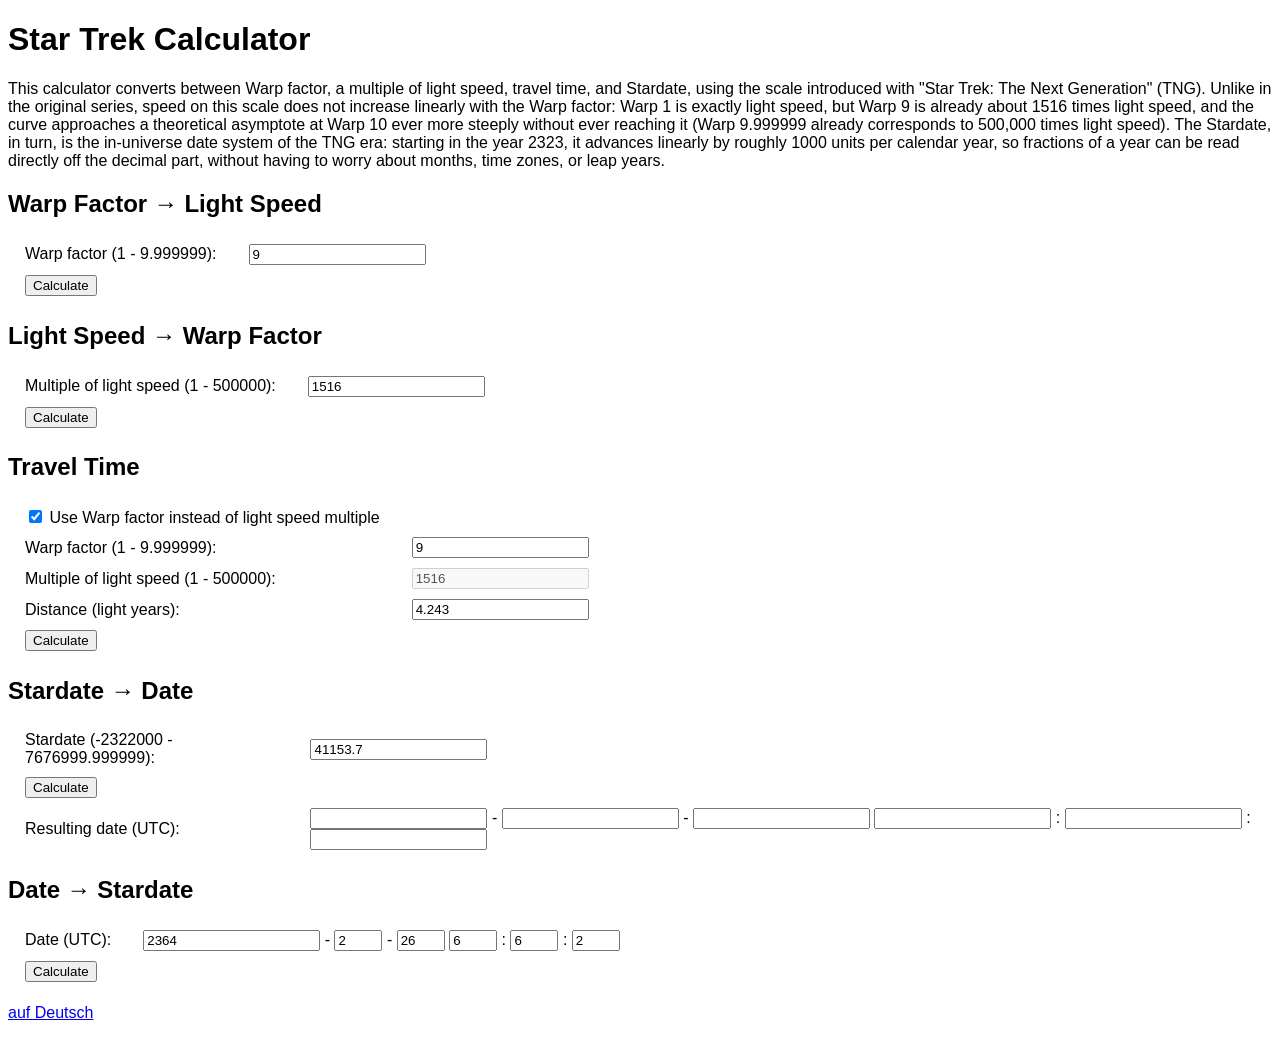
==== Web/en/index.html @ e73eb0ef "html" ====
<!DOCTYPE HTML>
<html lang="en">
    <head>
        <title>Star Trek Calculator - Warp Factor, Light Speed &amp; Stardate Converter</title>
        <meta http-equiv="content-type" content="text/html; charset=utf-8" />
        <meta name="viewport" content="width=device-width; initial-scale=1" />
        <meta name="description" content="Free online Star Trek calculator: convert Warp factor to light speed, light speed to Warp factor, calculate travel time, and convert between Stardates and calendar dates." />
        <meta name="keywords" content="Star Trek, Star Trek calculator, Warp factor, Warp speed, light speed calculator, Stardate converter, Stardate calculator, travel time calculator, Star Trek TNG" />
        <meta name="author" content="DJDoena" />
        <meta name="robots" content="index, follow" />
        <link rel="canonical" href="https://doena-soft.de/StarTrekCalc/en/index.html" />
        <link rel="alternate" hreflang="en" href="https://doena-soft.de/StarTrekCalc/en/index.html" />
        <link rel="alternate" hreflang="de" href="https://doena-soft.de/StarTrekCalc/index.html" />
        <meta property="og:title" content="Star Trek Calculator" />
        <meta property="og:description" content="Convert Warp factor to light speed, light speed to Warp factor, travel time, and Stardates to calendar dates." />
        <meta property="og:type" content="website" />
        <meta property="og:url" content="https://doena-soft.de/StarTrekCalc/en/index.html" />
        <meta property="og:locale" content="en_US" />
        <script src="../StarTrekCalculatorSolver.js"></script>
        <script src="../StarTrekCalculator.js"></script>
        <style>
            table td, table th
            {
                padding: 4px 15px;
            }
        </style>
    </head>
    <body style="font-family: Verdana, Geneva, sans-serif;" onload="toggleTravelTimeInputMode();">
        <h1>Star Trek Calculator</h1>
        <p>
            This calculator converts between Warp factor, a multiple of light speed, travel time,
            and Stardate, using the scale introduced with "Star Trek: The Next Generation" (TNG).
            Unlike in the original series, speed on this scale does not increase linearly with the
            Warp factor: Warp 1 is exactly light speed, but Warp 9 is already about 1516 times light
            speed, and the curve approaches a theoretical asymptote at Warp 10 ever more steeply
            without ever reaching it (Warp 9.999999 already corresponds to 500,000 times light
            speed). The Stardate, in turn, is the in-universe date system of the TNG era: starting
            in the year 2323, it advances linearly by roughly 1000 units per calendar year, so
            fractions of a year can be read directly off the decimal part, without having to worry
            about months, time zones, or leap years.
        </p>

        <h2>Warp Factor &rarr; Light Speed</h2>
        <form>
            <table>
                <tr>
                    <td>Warp factor (1 - 9.999999):</td>
                    <td><input type="number" id="warpFactorInput" min="1" max="9.999999" step="any" value="9" /></td>
                </tr>
                <tr>
                    <td><input type="button" value="Calculate" onClick="calculateWarpToLightSpeed('en');" /></td>
                    <td id="warpToLightSpeedOutput"></td>
                </tr>
            </table>
        </form>

        <h2>Light Speed &rarr; Warp Factor</h2>
        <form>
            <table>
                <tr>
                    <td>Multiple of light speed (1 - 500000):</td>
                    <td><input type="number" id="lightSpeedInput" min="1" max="500000" step="any" value="1516" /></td>
                </tr>
                <tr>
                    <td><input type="button" value="Calculate" onClick="calculateLightSpeedToWarp('en');" /></td>
                    <td id="lightSpeedToWarpOutput"></td>
                </tr>
            </table>
        </form>

        <h2>Travel Time</h2>
        <form>
            <table>
                <tr>
                    <td><input type="checkbox" id="travelTimeUseWarp" checked onClick="toggleTravelTimeInputMode();" /> Use Warp factor instead of light speed multiple</td>
                    <td></td>
                </tr>
                <tr>
                    <td>Warp factor (1 - 9.999999):</td>
                    <td><input type="number" id="travelTimeWarpInput" min="1" max="9.999999" step="any" value="9" /></td>
                </tr>
                <tr>
                    <td>Multiple of light speed (1 - 500000):</td>
                    <td><input type="number" id="travelTimeLightSpeedInput" min="1" max="500000" step="any" value="1516" disabled /></td>
                </tr>
                <tr>
                    <td>Distance (light years):</td>
                    <td><input type="number" id="travelTimeLightYearsInput" min="0" step="any" value="4.243" /></td>
                </tr>
                <tr>
                    <td><input type="button" value="Calculate" onClick="calculateTravelTime('en');" /></td>
                    <td id="travelTimeOutput"></td>
                </tr>
            </table>
        </form>

        <h2>Stardate &rarr; Date</h2>
        <form>
            <table>
                <tr>
                    <td>Stardate (-2322000 - 7676999.999999):</td>
                    <td><input type="number" id="stardateInput" min="-2322000" max="7676999.999999" step="any" value="41153.7" /></td>
                </tr>
                <tr>
                    <td><input type="button" value="Calculate" onClick="calculateStardateToNormalDate('en');" /></td>
                    <td id="stardateToNormalDateOutput"></td>
                </tr>
                <tr>
                    <td>Resulting date (UTC):</td>
                    <td>
                        <input type="number" id="stardateResultYear" size="4" readonly /> -
                        <input type="number" id="stardateResultMonth" size="2" readonly /> -
                        <input type="number" id="stardateResultDay" size="2" readonly />
                        <input type="number" id="stardateResultHour" size="2" readonly /> :
                        <input type="number" id="stardateResultMinute" size="2" readonly /> :
                        <input type="number" id="stardateResultSecond" size="2" readonly />
                    </td>
                </tr>
            </table>
        </form>

        <h2>Date &rarr; Stardate</h2>
        <form>
            <table>
                <tr>
                    <td>Date (UTC):</td>
                    <td>
                        <input type="number" id="normalDateYear" size="4" value="2364" /> -
                        <input type="number" id="normalDateMonth" size="2" min="1" max="12" value="2" /> -
                        <input type="number" id="normalDateDay" size="2" min="1" max="31" value="26" />
                        <input type="number" id="normalDateHour" size="2" min="0" max="23" value="6" /> :
                        <input type="number" id="normalDateMinute" size="2" min="0" max="59" value="6" /> :
                        <input type="number" id="normalDateSecond" size="2" min="0" max="59" value="2" />
                    </td>
                </tr>
                <tr>
                    <td><input type="button" value="Calculate" onClick="calculateNormalDateToStardate('en');" /></td>
                    <td id="normalDateToStardateOutput"></td>
                </tr>
            </table>
        </form>
        <p>
            <a href="../index.html">auf Deutsch</a>
        </p>
    </body>
</html>
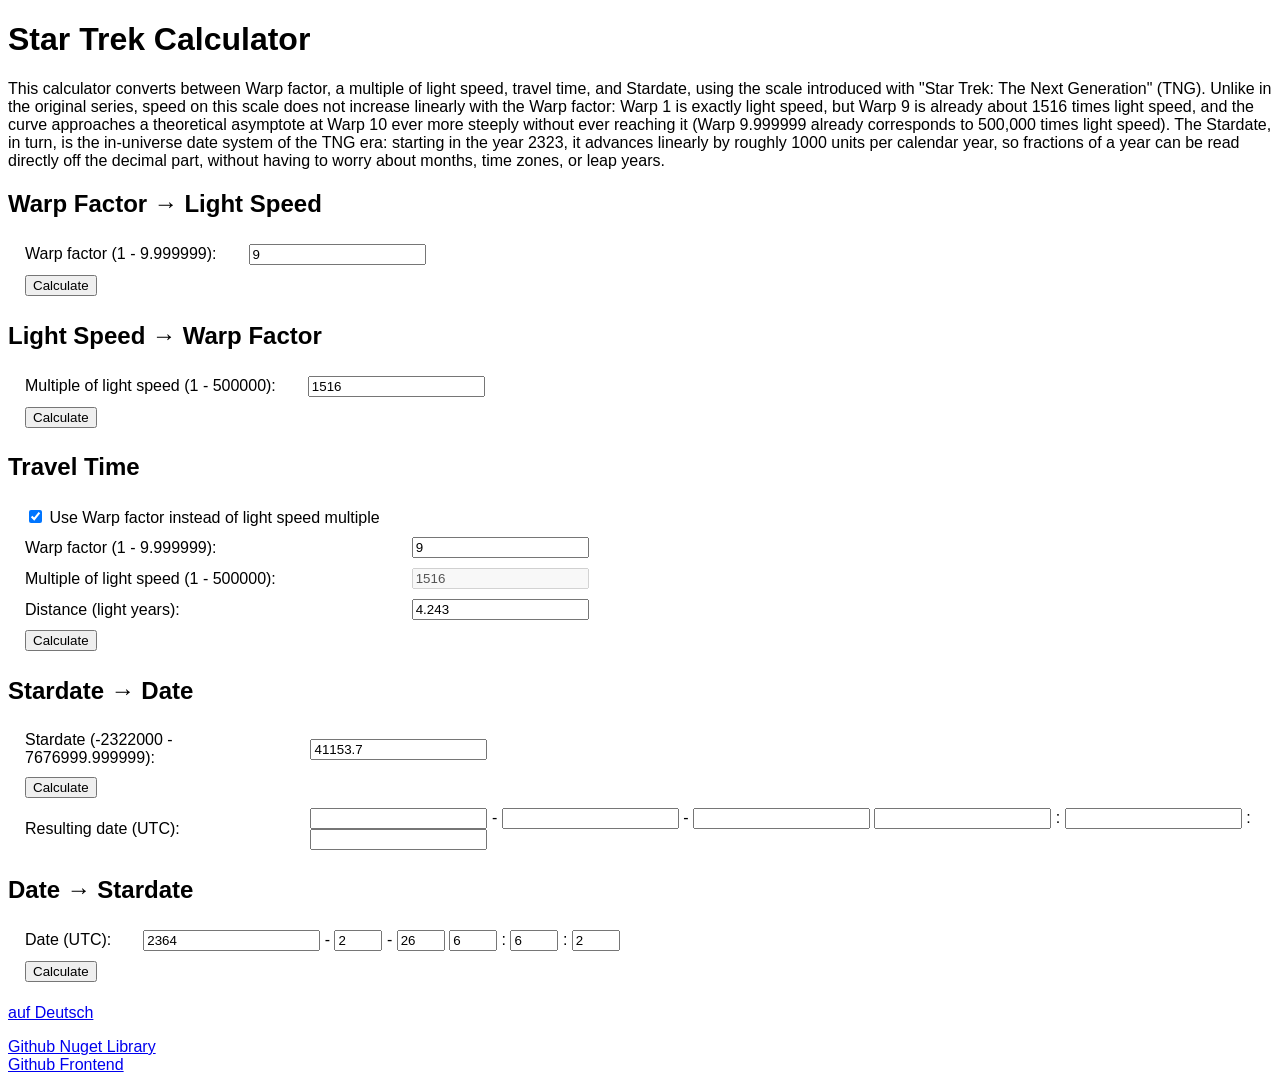
==== commit 619faa14: "html" ====
--- a/Web/en/index.html
+++ b/Web/en/index.html
@@ -142,5 +142,9 @@
         <p>
             <a href="../index.html">auf Deutsch</a>
         </p>
+        <p>
+            <a href="https://github.com/DJDoena/DoenaSoft.StarTrekCalculator">Github Nuget Library</a><br />
+            <a href="https://github.com/DJDoena/StarTrekCalculator">Github Frontend</a>
+        </p>
     </body>
 </html>
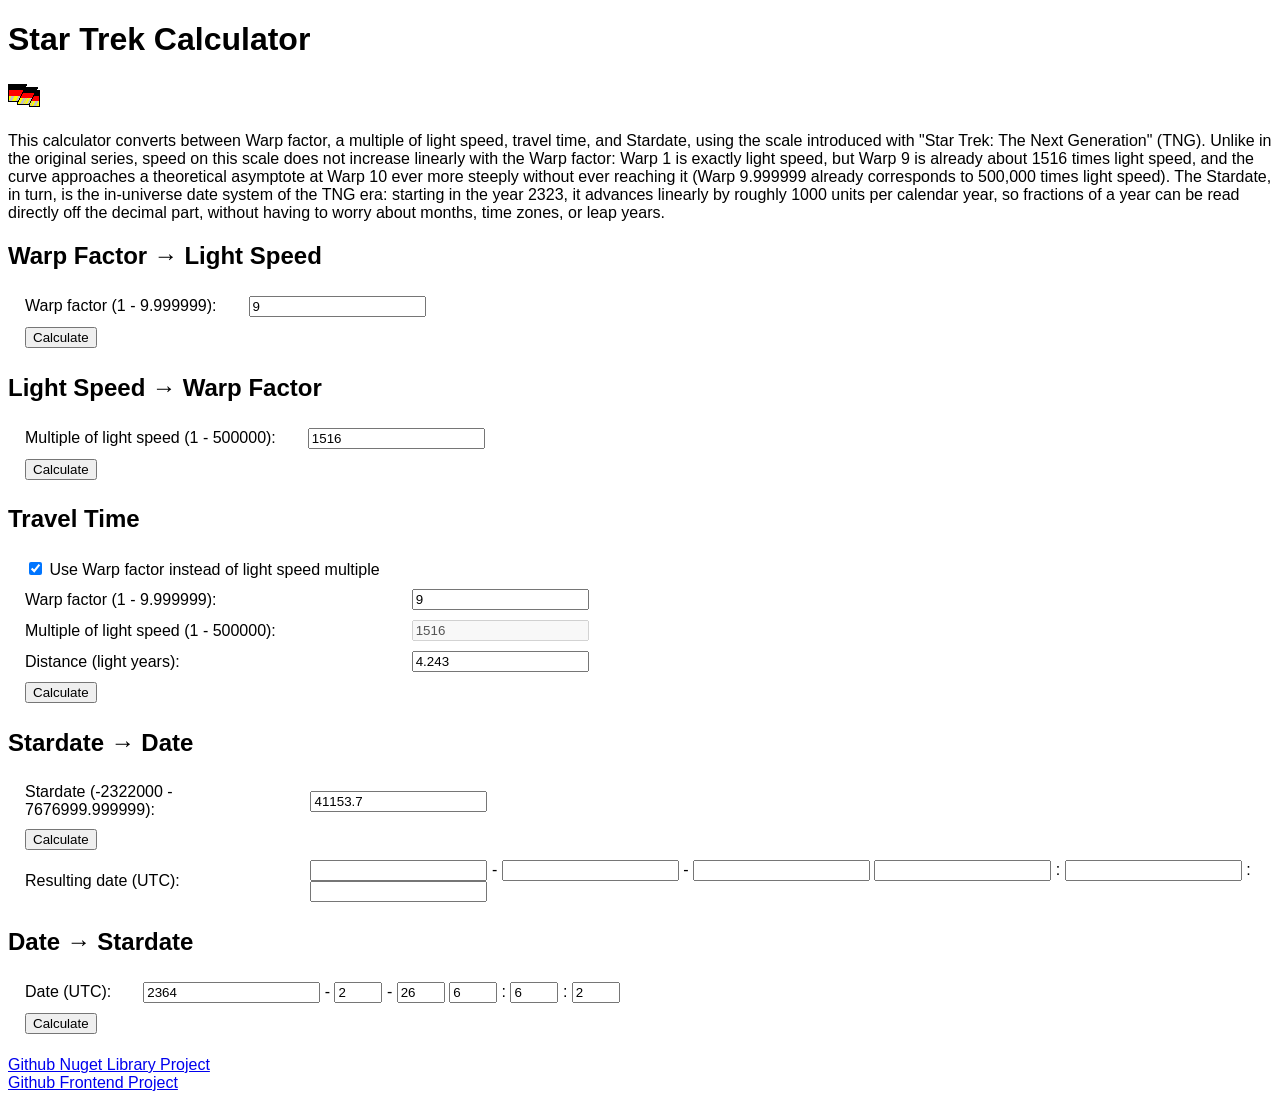
==== commit 5609130b: "html" ====
--- a/Web/en/index.html
+++ b/Web/en/index.html
@@ -27,6 +27,7 @@
     </head>
     <body style="font-family: Verdana, Geneva, sans-serif;" onload="toggleTravelTimeInputMode();">
         <h1>Star Trek Calculator</h1>
+        <p><a href="../"><img src="../german.gif" alt="zur deutschen Seite" style="border-width: 0px;" /></a></p>
         <p>
             This calculator converts between Warp factor, a multiple of light speed, travel time,
             and Stardate, using the scale introduced with "Star Trek: The Next Generation" (TNG).
@@ -140,11 +141,8 @@
             </table>
         </form>
         <p>
-            <a href="../index.html">auf Deutsch</a>
-        </p>
-        <p>
-            <a href="https://github.com/DJDoena/DoenaSoft.StarTrekCalculator">Github Nuget Library</a><br />
-            <a href="https://github.com/DJDoena/StarTrekCalculator">Github Frontend</a>
+            <a href="https://github.com/DJDoena/DoenaSoft.StarTrekCalculator">Github Nuget Library Project</a><br />
+            <a href="https://github.com/DJDoena/StarTrekCalculator">Github Frontend Project</a>
         </p>
     </body>
 </html>
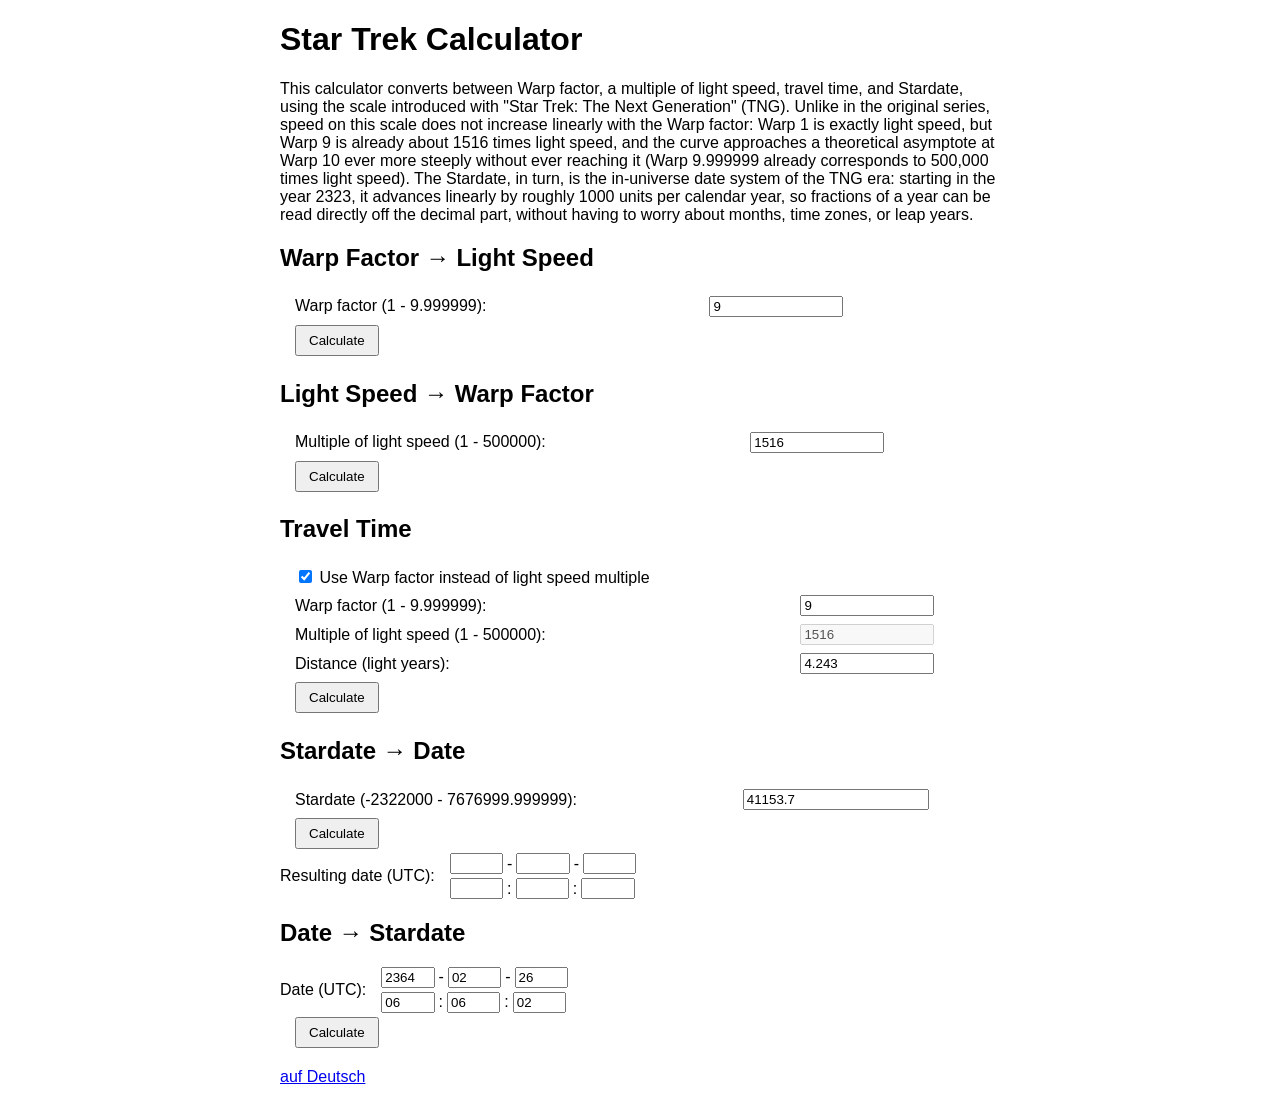
==== commit c49f4a3e: "html" ====
--- a/Web/en/index.html
+++ b/Web/en/index.html
@@ -3,7 +3,7 @@
     <head>
         <title>Star Trek Calculator - Warp Factor, Light Speed &amp; Stardate Converter</title>
         <meta http-equiv="content-type" content="text/html; charset=utf-8" />
-        <meta name="viewport" content="width=device-width; initial-scale=1" />
+        <meta name="viewport" content="width=device-width, initial-scale=1" />
         <meta name="description" content="Free online Star Trek calculator: convert Warp factor to light speed, light speed to Warp factor, calculate travel time, and convert between Stardates and calendar dates." />
         <meta name="keywords" content="Star Trek, Star Trek calculator, Warp factor, Warp speed, light speed calculator, Stardate converter, Stardate calculator, travel time calculator, Star Trek TNG" />
         <meta name="author" content="DJDoena" />
@@ -18,16 +18,10 @@
         <meta property="og:locale" content="en_US" />
         <script src="../StarTrekCalculatorSolver.js"></script>
         <script src="../StarTrekCalculator.js"></script>
-        <style>
-            table td, table th
-            {
-                padding: 4px 15px;
-            }
-        </style>
+        <link rel="stylesheet" href="../StarTrekCalculator.css" />
     </head>
     <body style="font-family: Verdana, Geneva, sans-serif;" onload="toggleTravelTimeInputMode();">
         <h1>Star Trek Calculator</h1>
-        <p><a href="../"><img src="../german.gif" alt="zur deutschen Seite" style="border-width: 0px;" /></a></p>
         <p>
             This calculator converts between Warp factor, a multiple of light speed, travel time,
             and Stardate, using the scale introduced with "Star Trek: The Next Generation" (TNG).
@@ -60,7 +54,7 @@
             <table>
                 <tr>
                     <td>Multiple of light speed (1 - 500000):</td>
-                    <td><input type="number" id="lightSpeedInput" min="1" max="500000" step="any" value="1516" /></td>
+                    <td><input type="number" id="lightSpeedInput" class="input-wide" min="1" max="500000" step="any" value="1516" /></td>
                 </tr>
                 <tr>
                     <td><input type="button" value="Calculate" onClick="calculateLightSpeedToWarp('en');" /></td>
@@ -78,15 +72,15 @@
                 </tr>
                 <tr>
                     <td>Warp factor (1 - 9.999999):</td>
-                    <td><input type="number" id="travelTimeWarpInput" min="1" max="9.999999" step="any" value="9" /></td>
+                    <td><input type="number" id="travelTimeWarpInput" class="input-wide" min="1" max="9.999999" step="any" value="9" /></td>
                 </tr>
                 <tr>
                     <td>Multiple of light speed (1 - 500000):</td>
-                    <td><input type="number" id="travelTimeLightSpeedInput" min="1" max="500000" step="any" value="1516" disabled /></td>
+                    <td><input type="number" id="travelTimeLightSpeedInput" class="input-wide" min="1" max="500000" step="any" value="1516" disabled /></td>
                 </tr>
                 <tr>
                     <td>Distance (light years):</td>
-                    <td><input type="number" id="travelTimeLightYearsInput" min="0" step="any" value="4.243" /></td>
+                    <td><input type="number" id="travelTimeLightYearsInput" class="input-wide" min="0" step="any" value="4.243" /></td>
                 </tr>
                 <tr>
                     <td><input type="button" value="Calculate" onClick="calculateTravelTime('en');" /></td>
@@ -100,21 +94,27 @@
             <table>
                 <tr>
                     <td>Stardate (-2322000 - 7676999.999999):</td>
-                    <td><input type="number" id="stardateInput" min="-2322000" max="7676999.999999" step="any" value="41153.7" /></td>
+                    <td><input type="number" id="stardateInput" class="input-xwide" min="-2322000" max="7676999.999999" step="any" value="41153.7" /></td>
                 </tr>
                 <tr>
                     <td><input type="button" value="Calculate" onClick="calculateStardateToNormalDate('en');" /></td>
                     <td id="stardateToNormalDateOutput"></td>
                 </tr>
-                <tr>
+                <tr class="dt-tr">
                     <td>Resulting date (UTC):</td>
                     <td>
-                        <input type="number" id="stardateResultYear" size="4" readonly /> -
-                        <input type="number" id="stardateResultMonth" size="2" readonly /> -
-                        <input type="number" id="stardateResultDay" size="2" readonly />
-                        <input type="number" id="stardateResultHour" size="2" readonly /> :
-                        <input type="number" id="stardateResultMinute" size="2" readonly /> :
-                        <input type="number" id="stardateResultSecond" size="2" readonly />
+                        <span class="dt-group">
+                            <span class="dt-row">
+                                <input type="number" id="stardateResultYear" class="dt-year" readonly /> -
+                                <input type="text" id="stardateResultMonth" inputmode="numeric" pattern="[0-9]{2}" maxlength="2" readonly /> -
+                                <input type="text" id="stardateResultDay" inputmode="numeric" pattern="[0-9]{2}" maxlength="2" readonly />
+                            </span>
+                            <span class="dt-row">
+                                <input type="text" id="stardateResultHour" inputmode="numeric" pattern="[0-9]{2}" maxlength="2" readonly /> :
+                                <input type="text" id="stardateResultMinute" inputmode="numeric" pattern="[0-9]{2}" maxlength="2" readonly /> :
+                                <input type="text" id="stardateResultSecond" inputmode="numeric" pattern="[0-9]{2}" maxlength="2" readonly />
+                            </span>
+                        </span>
                     </td>
                 </tr>
             </table>
@@ -123,15 +123,21 @@
         <h2>Date &rarr; Stardate</h2>
         <form>
             <table>
-                <tr>
+                <tr class="dt-tr">
                     <td>Date (UTC):</td>
                     <td>
-                        <input type="number" id="normalDateYear" size="4" value="2364" /> -
-                        <input type="number" id="normalDateMonth" size="2" min="1" max="12" value="2" /> -
-                        <input type="number" id="normalDateDay" size="2" min="1" max="31" value="26" />
-                        <input type="number" id="normalDateHour" size="2" min="0" max="23" value="6" /> :
-                        <input type="number" id="normalDateMinute" size="2" min="0" max="59" value="6" /> :
-                        <input type="number" id="normalDateSecond" size="2" min="0" max="59" value="2" />
+                        <span class="dt-group">
+                            <span class="dt-row">
+                                <input type="number" id="normalDateYear" class="dt-year" value="2364" /> -
+                                <input type="text" id="normalDateMonth" inputmode="numeric" pattern="[0-9]{2}" maxlength="2" value="02" /> -
+                                <input type="text" id="normalDateDay" inputmode="numeric" pattern="[0-9]{2}" maxlength="2" value="26" />
+                            </span>
+                            <span class="dt-row">
+                                <input type="text" id="normalDateHour" inputmode="numeric" pattern="[0-9]{2}" maxlength="2" value="06" /> :
+                                <input type="text" id="normalDateMinute" inputmode="numeric" pattern="[0-9]{2}" maxlength="2" value="06" /> :
+                                <input type="text" id="normalDateSecond" inputmode="numeric" pattern="[0-9]{2}" maxlength="2" value="02" />
+                            </span>
+                        </span>
                     </td>
                 </tr>
                 <tr>
@@ -141,8 +147,7 @@
             </table>
         </form>
         <p>
-            <a href="https://github.com/DJDoena/DoenaSoft.StarTrekCalculator">Github Nuget Library Project</a><br />
-            <a href="https://github.com/DJDoena/StarTrekCalculator">Github Frontend Project</a>
+            <a href="../index.html">auf Deutsch</a>
         </p>
     </body>
 </html>
--- a/Web/StarTrekCalculator.css
+++ b/Web/StarTrekCalculator.css
@@ -0,0 +1,122 @@
+body
+{
+    max-width: 720px;
+    margin: 0 auto;
+    padding: 0 12px;
+}
+
+table
+{
+    width: 100%;
+    border-collapse: collapse;
+}
+
+table td, table th
+{
+    padding: 4px 15px;
+}
+
+input[type="number"], input[type="text"]
+{
+    width: 4em;
+    box-sizing: border-box;
+}
+
+input[type="button"]
+{
+    padding: 6px 12px;
+}
+
+.input-wide
+{
+    width: 7em;
+}
+
+.input-xwide
+{
+    width: 12em;
+}
+
+#stardateInput
+{
+    width: 14em;
+    min-width: 14em;
+}
+
+#travelTimeWarpInput, #travelTimeLightSpeedInput, #travelTimeLightYearsInput, #lightSpeedInput, #warpFactorInput
+{
+    width: 10em;
+    min-width: 10em;
+}
+
+.dt-group
+{
+    display: flex;
+    flex-direction: column;
+    gap: 4px;
+}
+
+.dt-row
+{
+    display: flex;
+    flex-wrap: wrap;
+    align-items: center;
+    gap: 4px;
+}
+
+.dt-group input[type="number"], .dt-group input[type="text"]
+{
+    width: 4em;
+}
+
+tr.dt-tr
+{
+    display: flex;
+    flex-wrap: wrap;
+    align-items: center;
+    column-gap: 15px;
+    row-gap: 4px;
+}
+
+tr.dt-tr > td
+{
+    display: block;
+    width: auto;
+    padding: 0;
+}
+
+@media (max-width: 480px)
+{
+    table, tbody, tr, td
+    {
+        display: block;
+        width: 100%;
+    }
+
+    table td
+    {
+        padding: 6px 0;
+    }
+
+    input[type="number"], input[type="text"], input[type="button"]
+    {
+        width: 100%;
+    }
+
+    .dt-group input[type="number"], .dt-group input[type="text"]
+    {
+        width: 4em;
+    }
+
+    #stardateInput
+    {
+        width: 100%;
+        min-width: 0;
+    }
+
+    #travelTimeWarpInput, #travelTimeLightSpeedInput, #travelTimeLightYearsInput, #lightSpeedInput, #warpFactorInput
+    {
+        width: 100%;
+        min-width: 0;
+    }
+}
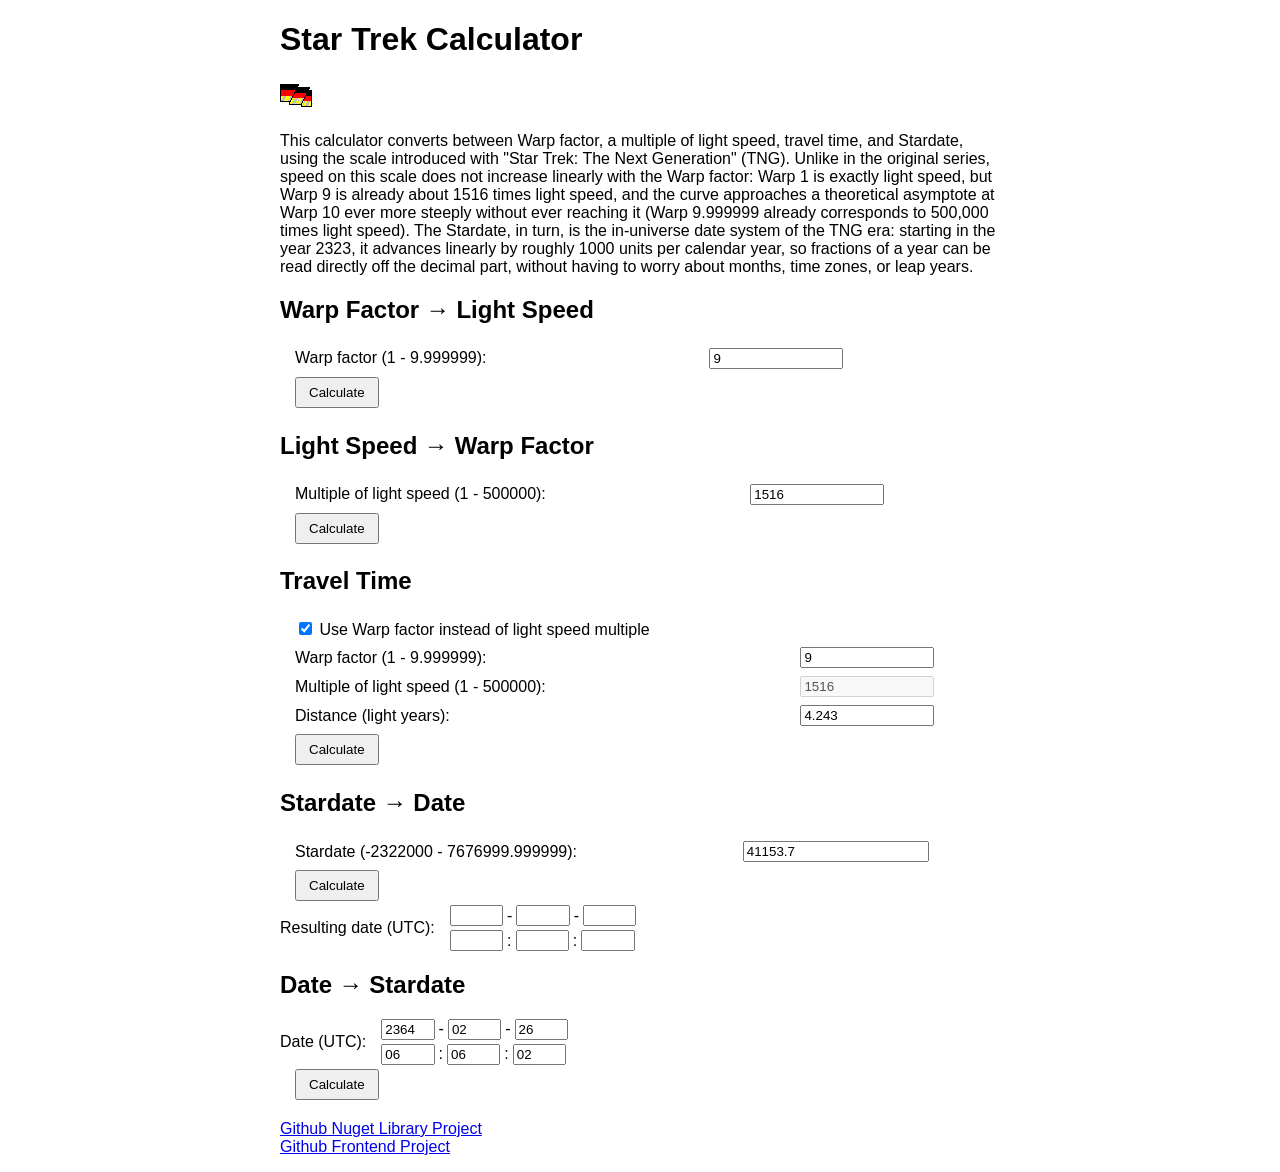
==== commit d8ab7235: "Merge branch 'main' of https://github.com/DJDoena/DoenaSoft.StarTrekCalculator" ====
--- a/Web/en/index.html
+++ b/Web/en/index.html
@@ -22,6 +22,7 @@
     </head>
     <body style="font-family: Verdana, Geneva, sans-serif;" onload="toggleTravelTimeInputMode();">
         <h1>Star Trek Calculator</h1>
+        <p><a href="../"><img src="../german.gif" alt="zur deutschen Seite" style="border-width: 0px;" /></a></p>
         <p>
             This calculator converts between Warp factor, a multiple of light speed, travel time,
             and Stardate, using the scale introduced with "Star Trek: The Next Generation" (TNG).
@@ -147,7 +148,8 @@
             </table>
         </form>
         <p>
-            <a href="../index.html">auf Deutsch</a>
+            <a href="https://github.com/DJDoena/DoenaSoft.StarTrekCalculator">Github Nuget Library Project</a><br />
+            <a href="https://github.com/DJDoena/StarTrekCalculator">Github Frontend Project</a>
         </p>
     </body>
 </html>
